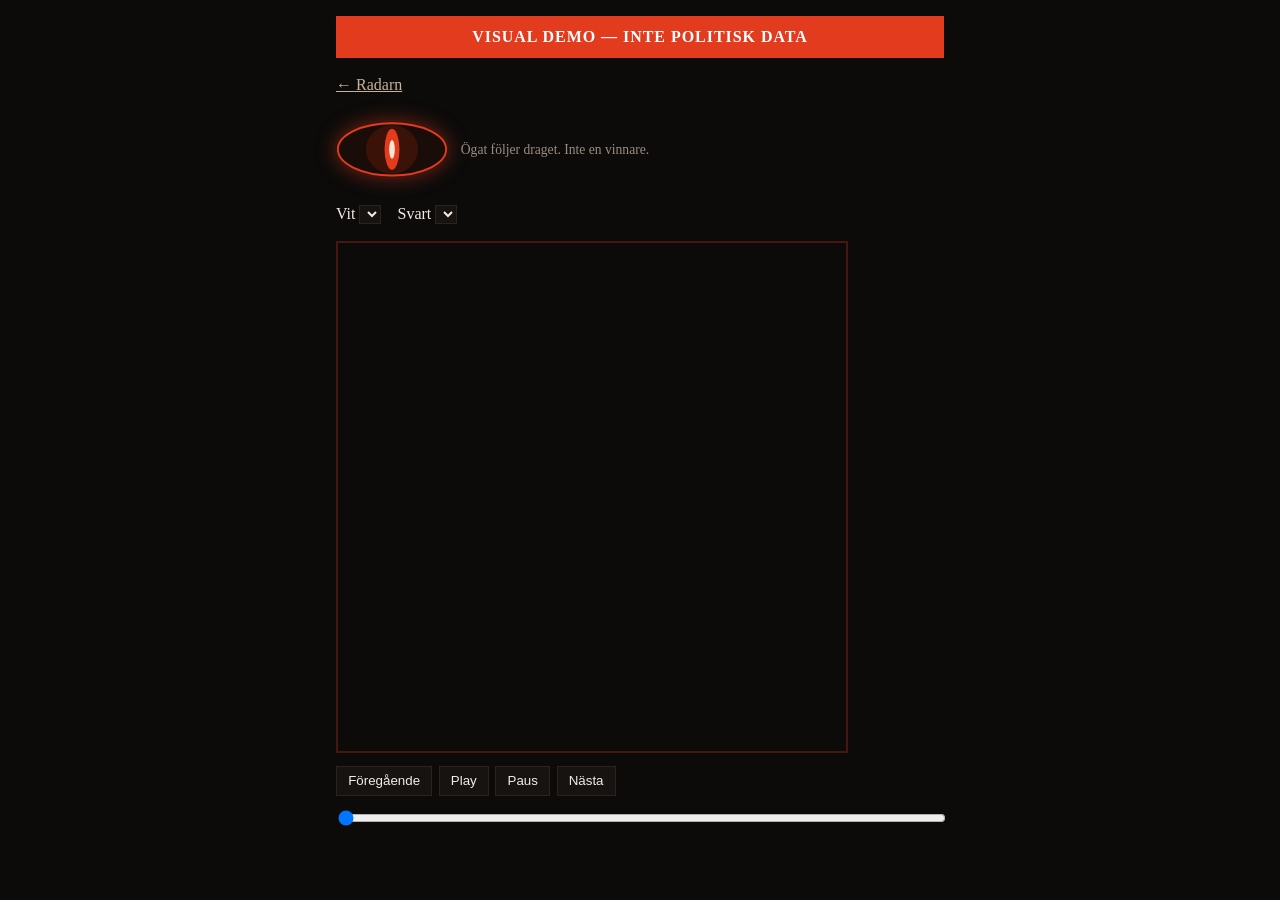
==== web/chess.html @ d22f8a45 "feat: chess.html prototype — live index untouched" ====
<!DOCTYPE html>
<html lang="sv">
<head>
  <meta charset="utf-8" />
  <meta name="viewport" content="width=device-width, initial-scale=1" />
  <title>Schackdemo — inte politisk data</title>
  <link rel="stylesheet" href="chess.css" />
</head>
<body>
  <p class="demo-warn" id="demo-warn">VISUAL DEMO — INTE POLITISK DATA</p>
  <p class="back"><a href="index.html">← Radarn</a></p>

  <section class="watch" aria-label="Sauron övervakar">
    <svg class="eye" id="eye" viewBox="0 0 120 80" aria-hidden="true">
      <ellipse cx="60" cy="40" rx="58" ry="28" fill="#1a0c08" stroke="#e23b1e" stroke-width="2"/>
      <ellipse cx="60" cy="40" rx="28" ry="26" fill="#3a1208"/>
      <ellipse class="pupil" id="pupil" cx="60" cy="40" rx="8" ry="22" fill="#e23b1e"/>
      <ellipse cx="60" cy="40" rx="3" ry="10" fill="#f4e7d4"/>
    </svg>
    <p class="watch-label">Ögat följer draget. Inte en vinnare.</p>
  </section>

  <div class="pick">
    <label>Vit <select id="white-sel"></select></label>
    <label>Svart <select id="black-sel"></select></label>
  </div>

  <div class="board-wrap">
    <div id="board" class="board" role="grid" aria-label="Schackbräde demo"></div>
  </div>

  <div class="controls">
    <button type="button" id="prev">Föregående</button>
    <button type="button" id="play">Play</button>
    <button type="button" id="pause">Paus</button>
    <button type="button" id="next">Nästa</button>
  </div>
  <input type="range" id="timeline" min="0" max="0" value="0" aria-label="Tidslinje" />

  <aside id="card" class="card" hidden></aside>

  <script src="chess.js"></script>
</body>
</html>
---- web/chess.css ----
:root {
  --bg: #0c0b0a;
  --ink: #f3ece4;
  --flag: #e23b1e;
  --light: #c4b39a;
  --dark: #5a4034;
}
* { box-sizing: border-box; }
body {
  margin: 0 auto;
  max-width: 40rem;
  padding: 1rem 1rem 3rem;
  background: var(--bg);
  color: var(--ink);
  font: 16px/1.4 Georgia, serif;
}
.demo-warn {
  background: var(--flag);
  color: #fff;
  font-weight: 700;
  letter-spacing: 0.06em;
  text-align: center;
  padding: 0.6rem;
  margin: 0 0 1rem;
}
.back a { color: #c4b39a; }
.watch {
  display: flex;
  align-items: center;
  gap: 0.8rem;
  margin: 0 0 1rem;
  position: relative;
}
.eye {
  width: 7rem;
  filter: drop-shadow(0 0 10px #e23b1e88);
  transition: transform 0.4s ease;
}
.eye.flare { filter: drop-shadow(0 0 18px #e23b1e); }
.pupil { transition: transform 0.35s ease; }
.watch-label { color: #9a8c80; font-size: 0.85rem; }
.pick { display: flex; gap: 1rem; margin: 0 0 1rem; }
.pick select { background: #161311; color: var(--ink); border: 1px solid #2a2320; }
.board {
  display: grid;
  grid-template-columns: repeat(8, 1fr);
  width: min(92vw, 32rem);
  aspect-ratio: 1;
  border: 2px solid #e23b1e44;
}
.sq {
  display: flex;
  align-items: center;
  justify-content: center;
  font-size: clamp(1.2rem, 4.5vw, 2rem);
  cursor: pointer;
  user-select: none;
}
.sq.light { background: var(--light); color: #1a100c; }
.sq.dark { background: var(--dark); color: #f4e7d4; }
.sq.active { outline: 3px solid var(--flag); outline-offset: -3px; }
.controls { display: flex; flex-wrap: wrap; gap: 0.4rem; margin: 0.8rem 0; }
.controls button {
  background: #161311;
  color: var(--ink);
  border: 1px solid #2a2320;
  padding: 0.4rem 0.7rem;
  cursor: pointer;
}
#timeline { width: 100%; }
.card {
  margin-top: 1rem;
  background: #161311;
  border-left: 3px solid var(--flag);
  padding: 0.8rem 1rem;
}
.card a { color: var(--ink); }
@media (max-width: 640px) {
  .watch { flex-direction: column; align-items: flex-start; }
}
@media (prefers-reduced-motion: reduce) {
  .eye, .pupil, .sq { animation: none !important; transition: none !important; }
}
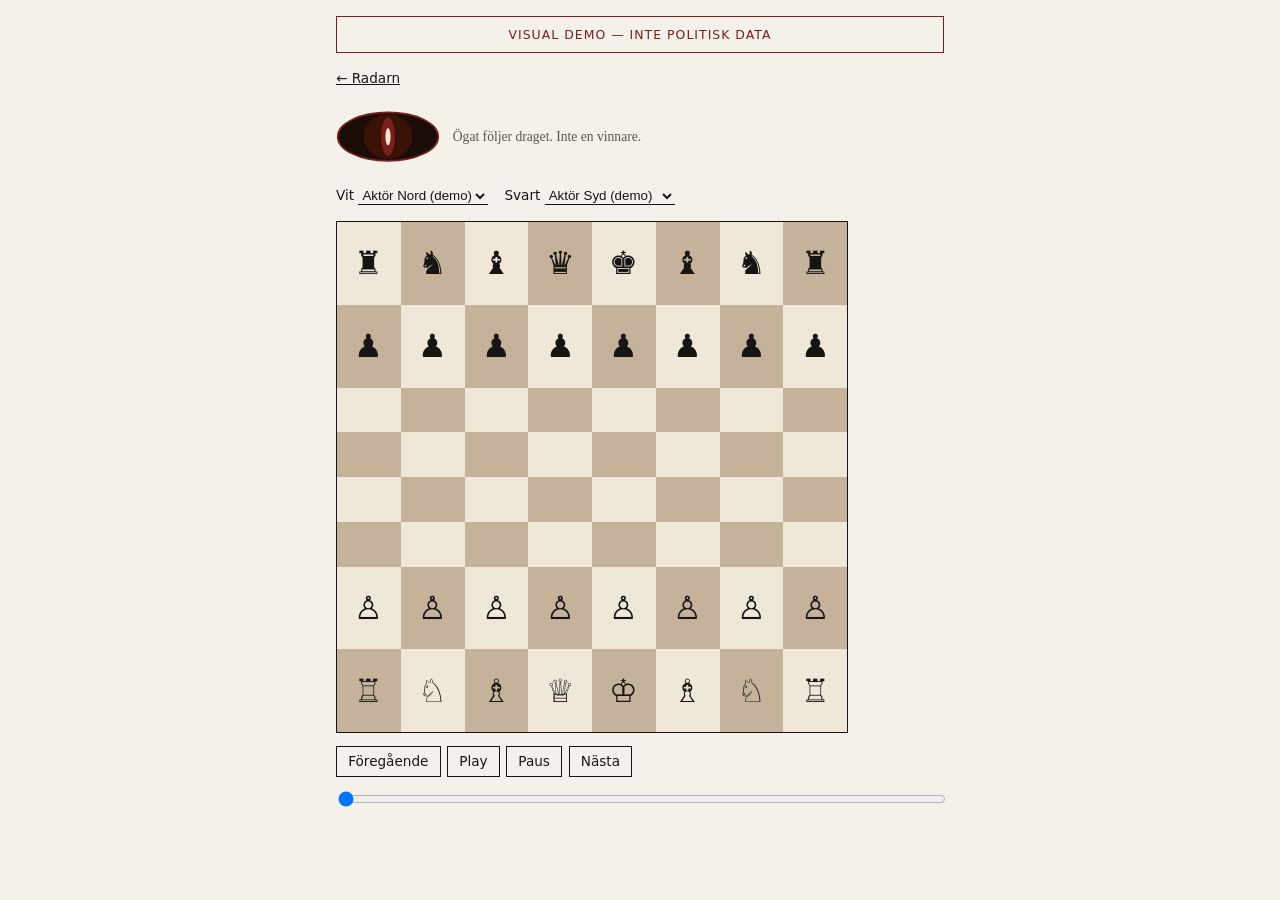
==== commit a3b15a46: "feat: restyle chess demo with same tokens; keep all controls" ====
--- a/web/chess.html
+++ b/web/chess.html
@@ -4,6 +4,7 @@
   <meta charset="utf-8" />
   <meta name="viewport" content="width=device-width, initial-scale=1" />
   <title>Schackdemo — inte politisk data</title>
+  <link rel="stylesheet" href="tokens.css" />
   <link rel="stylesheet" href="chess.css" />
 </head>
 <body>
@@ -12,9 +13,9 @@
 
   <section class="watch" aria-label="Sauron övervakar">
     <svg class="eye" id="eye" viewBox="0 0 120 80" aria-hidden="true">
-      <ellipse cx="60" cy="40" rx="58" ry="28" fill="#1a0c08" stroke="#e23b1e" stroke-width="2"/>
+      <ellipse cx="60" cy="40" rx="58" ry="28" fill="#1a0c08" stroke="#7a1f1a" stroke-width="2"/>
       <ellipse cx="60" cy="40" rx="28" ry="26" fill="#3a1208"/>
-      <ellipse class="pupil" id="pupil" cx="60" cy="40" rx="8" ry="22" fill="#e23b1e"/>
+      <ellipse class="pupil" id="pupil" cx="60" cy="40" rx="8" ry="22" fill="#7a1f1a"/>
       <ellipse cx="60" cy="40" rx="3" ry="10" fill="#f4e7d4"/>
     </svg>
     <p class="watch-label">Ögat följer draget. Inte en vinnare.</p>
@@ -37,7 +38,7 @@
   </div>
   <input type="range" id="timeline" min="0" max="0" value="0" aria-label="Tidslinje" />
 
-  <aside id="card" class="card" hidden></aside>
+  <aside id="card" class="src-card" hidden></aside>
 
   <script src="chess.js"></script>
 </body>
--- a/web/tokens.css
+++ b/web/tokens.css
@@ -0,0 +1,43 @@
+:root {
+  --paper: #f4f1ea;
+  --paper-2: #ebe6dc;
+  --ink: #161513;
+  --muted: #5c574e;
+  --rule: #d4cfc4;
+  --accent: #7a1f1a;
+  --focus: #161513;
+  --sans: "Segoe UI", system-ui, sans-serif;
+  --serif: "Iowan Old Style", Palatino, Georgia, serif;
+  --party-s: #e8112d;
+  --party-m: #019cdb;
+  --party-sd: #dddb00;
+  --party-v: #af0000;
+  --party-mp: #83cf39;
+  --party-c: #009933;
+  --party-kd: #000077;
+  --party-l: #006ab3;
+}
+*, *::before, *::after { box-sizing: border-box; }
+html { color-scheme: light; }
+body {
+  margin: 0;
+  background: var(--paper);
+  color: var(--ink);
+  font: 17px/1.5 var(--serif);
+}
+:focus-visible {
+  outline: 2px solid var(--focus);
+  outline-offset: 3px;
+}
+a { color: inherit; }
+.skip {
+  position: absolute;
+  left: -999px;
+}
+.skip:focus { left: 0.5rem; top: 0.5rem; background: var(--paper); padding: 0.4rem 0.6rem; z-index: 9; }
+@media (prefers-reduced-motion: reduce) {
+  *, *::before, *::after {
+    animation: none !important;
+    transition: none !important;
+  }
+}
--- a/web/chess.css
+++ b/web/chess.css
@@ -1,52 +1,48 @@
-:root {
-  --bg: #0c0b0a;
-  --ink: #f3ece4;
-  --flag: #e23b1e;
-  --light: #c4b39a;
-  --dark: #5a4034;
-}
-* { box-sizing: border-box; }
+@import url("tokens.css");
+
 body {
+  max-width: 40rem;
   margin: 0 auto;
-  max-width: 40rem;
   padding: 1rem 1rem 3rem;
-  background: var(--bg);
-  color: var(--ink);
-  font: 16px/1.4 Georgia, serif;
 }
 .demo-warn {
-  background: var(--flag);
-  color: #fff;
-  font-weight: 700;
-  letter-spacing: 0.06em;
+  margin: 0 0 1rem;
+  padding: 0.55rem 0.7rem;
+  border: 1px solid var(--accent);
+  color: var(--accent);
+  font: 0.78rem/1.4 var(--sans);
+  letter-spacing: 0.08em;
+  text-transform: uppercase;
   text-align: center;
-  padding: 0.6rem;
-  margin: 0 0 1rem;
+  background: transparent;
 }
-.back a { color: #c4b39a; }
+.back { font: 0.85rem/1.4 var(--sans); }
 .watch {
   display: flex;
   align-items: center;
   gap: 0.8rem;
   margin: 0 0 1rem;
-  position: relative;
 }
 .eye {
-  width: 7rem;
-  filter: drop-shadow(0 0 10px #e23b1e88);
+  width: 6.5rem;
   transition: transform 0.4s ease;
 }
-.eye.flare { filter: drop-shadow(0 0 18px #e23b1e); }
+.eye.flare { filter: drop-shadow(0 0 10px #7a1f1a66); }
 .pupil { transition: transform 0.35s ease; }
-.watch-label { color: #9a8c80; font-size: 0.85rem; }
-.pick { display: flex; gap: 1rem; margin: 0 0 1rem; }
-.pick select { background: #161311; color: var(--ink); border: 1px solid #2a2320; }
+.watch-label { color: var(--muted); font: 0.85rem/1.4 var(--serif); }
+.pick { display: flex; gap: 1rem; margin: 0 0 1rem; font: 0.85rem var(--sans); }
+.pick select {
+  background: var(--paper);
+  color: var(--ink);
+  border: 0;
+  border-bottom: 1px solid var(--ink);
+}
 .board {
   display: grid;
   grid-template-columns: repeat(8, 1fr);
   width: min(92vw, 32rem);
   aspect-ratio: 1;
-  border: 2px solid #e23b1e44;
+  border: 1px solid var(--ink);
 }
 .sq {
   display: flex;
@@ -55,26 +51,30 @@
   font-size: clamp(1.2rem, 4.5vw, 2rem);
   cursor: pointer;
   user-select: none;
+  border: 0;
+  background: var(--paper-2);
+  color: var(--ink);
 }
-.sq.light { background: var(--light); color: #1a100c; }
-.sq.dark { background: var(--dark); color: #f4e7d4; }
-.sq.active { outline: 3px solid var(--flag); outline-offset: -3px; }
+.sq.light { background: #efe8d9; }
+.sq.dark { background: #c4b39a; }
+.sq.active { outline: 2px solid var(--accent); outline-offset: -2px; }
 .controls { display: flex; flex-wrap: wrap; gap: 0.4rem; margin: 0.8rem 0; }
 .controls button {
-  background: #161311;
+  background: var(--paper);
   color: var(--ink);
-  border: 1px solid #2a2320;
+  border: 1px solid var(--ink);
   padding: 0.4rem 0.7rem;
   cursor: pointer;
+  font: 0.85rem var(--sans);
 }
 #timeline { width: 100%; }
-.card {
+.src-card, .card {
   margin-top: 1rem;
-  background: #161311;
-  border-left: 3px solid var(--flag);
+  background: transparent;
+  border-left: 2px solid var(--accent);
   padding: 0.8rem 1rem;
+  font: 0.9rem/1.45 var(--sans);
 }
-.card a { color: var(--ink); }
 @media (max-width: 640px) {
   .watch { flex-direction: column; align-items: flex-start; }
 }
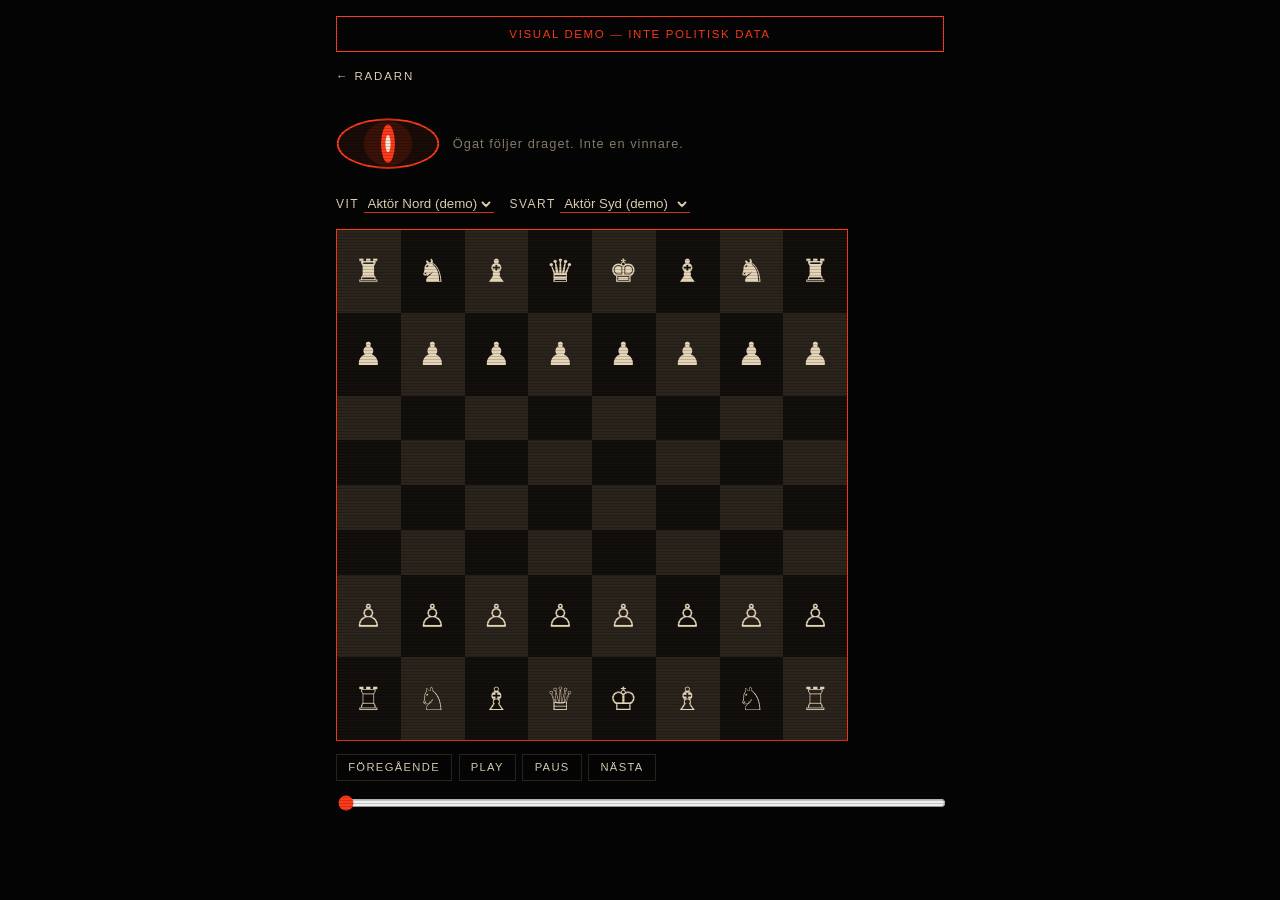
==== commit 5cda4078: "feat: flash HUD on chess demo — controls and warning kept" ====
--- a/web/chess.html
+++ b/web/chess.html
@@ -13,9 +13,9 @@
 
   <section class="watch" aria-label="Sauron övervakar">
     <svg class="eye" id="eye" viewBox="0 0 120 80" aria-hidden="true">
-      <ellipse cx="60" cy="40" rx="58" ry="28" fill="#1a0c08" stroke="#7a1f1a" stroke-width="2"/>
+      <ellipse cx="60" cy="40" rx="58" ry="28" fill="#1a0c08" stroke="#ff3a1a" stroke-width="2"/>
       <ellipse cx="60" cy="40" rx="28" ry="26" fill="#3a1208"/>
-      <ellipse class="pupil" id="pupil" cx="60" cy="40" rx="8" ry="22" fill="#7a1f1a"/>
+      <ellipse class="pupil" id="pupil" cx="60" cy="40" rx="8" ry="22" fill="#ff3a1a"/>
       <ellipse cx="60" cy="40" rx="3" ry="10" fill="#f4e7d4"/>
     </svg>
     <p class="watch-label">Ögat följer draget. Inte en vinnare.</p>
@@ -38,7 +38,7 @@
   </div>
   <input type="range" id="timeline" min="0" max="0" value="0" aria-label="Tidslinje" />
 
-  <aside id="card" class="src-card" hidden></aside>
+  <aside id="card" class="card" hidden></aside>
 
   <script src="chess.js"></script>
 </body>
--- a/web/tokens.css
+++ b/web/tokens.css
@@ -1,43 +1,45 @@
 :root {
-  --paper: #f4f1ea;
-  --paper-2: #ebe6dc;
-  --ink: #161513;
-  --muted: #5c574e;
-  --rule: #d4cfc4;
-  --accent: #7a1f1a;
-  --focus: #161513;
-  --sans: "Segoe UI", system-ui, sans-serif;
-  --serif: "Iowan Old Style", Palatino, Georgia, serif;
+  --void: #050506;
+  --hud: #e4d4b8;
+  --muted: #8a7f6c;
+  --laser: #ff3a1a;
+  --line: #2a241c;
+  --cyan: #6aa8a8;
+  --sans: "Arial Narrow", "Helvetica Neue", Arial, sans-serif;
   --party-s: #e8112d;
   --party-m: #019cdb;
   --party-sd: #dddb00;
   --party-v: #af0000;
   --party-mp: #83cf39;
   --party-c: #009933;
-  --party-kd: #000077;
+  --party-kd: #3344aa;
   --party-l: #006ab3;
 }
 *, *::before, *::after { box-sizing: border-box; }
-html { color-scheme: light; }
+html, body { background: var(--void); color: var(--hud); }
 body {
   margin: 0;
-  background: var(--paper);
-  color: var(--ink);
-  font: 17px/1.5 var(--serif);
+  font: 16px/1.45 var(--sans);
+  letter-spacing: 0.04em;
 }
-:focus-visible {
-  outline: 2px solid var(--focus);
-  outline-offset: 3px;
+body::before {
+  content: "";
+  pointer-events: none;
+  position: fixed;
+  inset: 0;
+  background: repeating-linear-gradient(
+    to bottom,
+    transparent 0 2px,
+    rgba(0, 0, 0, 0.18) 2px 3px
+  );
+  z-index: 50;
 }
-a { color: inherit; }
-.skip {
-  position: absolute;
-  left: -999px;
+:focus-visible { outline: 1px solid var(--laser); outline-offset: 3px; }
+a { color: var(--hud); text-decoration: none; }
+a:hover { color: var(--laser); }
+.skip { position: absolute; left: -999px; }
+.skip:focus { left: 0.5rem; top: 0.5rem; z-index: 60; background: var(--void); padding: 0.4rem; }
+@media (prefers-reduced-motion: reduce) {
+  *, *::before, *::after { animation: none !important; transition: none !important; }
+  #gate { display: none !important; }
 }
-.skip:focus { left: 0.5rem; top: 0.5rem; background: var(--paper); padding: 0.4rem 0.6rem; z-index: 9; }
-@media (prefers-reduced-motion: reduce) {
-  *, *::before, *::after {
-    animation: none !important;
-    transition: none !important;
-  }
-}
--- a/web/chess.css
+++ b/web/chess.css
@@ -1,48 +1,32 @@
-@import url("tokens.css");
-
-body {
-  max-width: 40rem;
-  margin: 0 auto;
-  padding: 1rem 1rem 3rem;
-}
+.back { padding: 0 0 0.8rem; letter-spacing: 0.16em; text-transform: uppercase; font-size: 0.72rem; }
 .demo-warn {
   margin: 0 0 1rem;
-  padding: 0.55rem 0.7rem;
-  border: 1px solid var(--accent);
-  color: var(--accent);
-  font: 0.78rem/1.4 var(--sans);
-  letter-spacing: 0.08em;
+  padding: 0.55rem;
+  border: 1px solid var(--laser);
+  color: var(--laser);
+  letter-spacing: 0.14em;
   text-transform: uppercase;
   text-align: center;
-  background: transparent;
+  font-size: 0.72rem;
 }
-.back { font: 0.85rem/1.4 var(--sans); }
-.watch {
-  display: flex;
-  align-items: center;
-  gap: 0.8rem;
-  margin: 0 0 1rem;
-}
-.eye {
-  width: 6.5rem;
-  transition: transform 0.4s ease;
-}
-.eye.flare { filter: drop-shadow(0 0 10px #7a1f1a66); }
+.watch { display: flex; align-items: center; gap: 0.8rem; margin: 0 0 1rem; }
+.eye { width: 6.5rem; transition: transform 0.4s ease; }
+.eye.flare { filter: drop-shadow(0 0 12px var(--laser)); }
 .pupil { transition: transform 0.35s ease; }
-.watch-label { color: var(--muted); font: 0.85rem/1.4 var(--serif); }
-.pick { display: flex; gap: 1rem; margin: 0 0 1rem; font: 0.85rem var(--sans); }
+.watch-label { color: var(--muted); font-size: 0.8rem; letter-spacing: 0.08em; }
+.pick { display: flex; gap: 1rem; margin: 0 0 1rem; letter-spacing: 0.12em; text-transform: uppercase; font-size: 0.75rem; }
 .pick select {
-  background: var(--paper);
-  color: var(--ink);
+  background: var(--void);
+  color: var(--hud);
   border: 0;
-  border-bottom: 1px solid var(--ink);
+  border-bottom: 1px solid var(--laser);
 }
 .board {
   display: grid;
   grid-template-columns: repeat(8, 1fr);
   width: min(92vw, 32rem);
   aspect-ratio: 1;
-  border: 1px solid var(--ink);
+  border: 1px solid var(--laser);
 }
 .sq {
   display: flex;
@@ -52,28 +36,27 @@
   cursor: pointer;
   user-select: none;
   border: 0;
-  background: var(--paper-2);
-  color: var(--ink);
 }
-.sq.light { background: #efe8d9; }
-.sq.dark { background: #c4b39a; }
-.sq.active { outline: 2px solid var(--accent); outline-offset: -2px; }
+.sq.light { background: #2a241c; color: var(--hud); }
+.sq.dark { background: #120f0c; color: var(--hud); }
+.sq.active { outline: 1px solid var(--laser); outline-offset: -1px; }
 .controls { display: flex; flex-wrap: wrap; gap: 0.4rem; margin: 0.8rem 0; }
 .controls button {
-  background: var(--paper);
-  color: var(--ink);
-  border: 1px solid var(--ink);
+  background: transparent;
+  color: var(--hud);
+  border: 1px solid var(--line);
   padding: 0.4rem 0.7rem;
   cursor: pointer;
-  font: 0.85rem var(--sans);
+  letter-spacing: 0.12em;
+  text-transform: uppercase;
+  font-size: 0.7rem;
 }
-#timeline { width: 100%; }
-.src-card, .card {
+#timeline { width: 100%; accent-color: var(--laser); }
+.card {
   margin-top: 1rem;
-  background: transparent;
-  border-left: 2px solid var(--accent);
+  border-left: 2px solid var(--laser);
   padding: 0.8rem 1rem;
-  font: 0.9rem/1.45 var(--sans);
+  font-size: 0.85rem;
 }
 @media (max-width: 640px) {
   .watch { flex-direction: column; align-items: flex-start; }
@@ -81,3 +64,4 @@
 @media (prefers-reduced-motion: reduce) {
   .eye, .pupil, .sq { animation: none !important; transition: none !important; }
 }
+body { max-width: 40rem; margin: 0 auto; padding: 1rem 1rem 3rem; }
